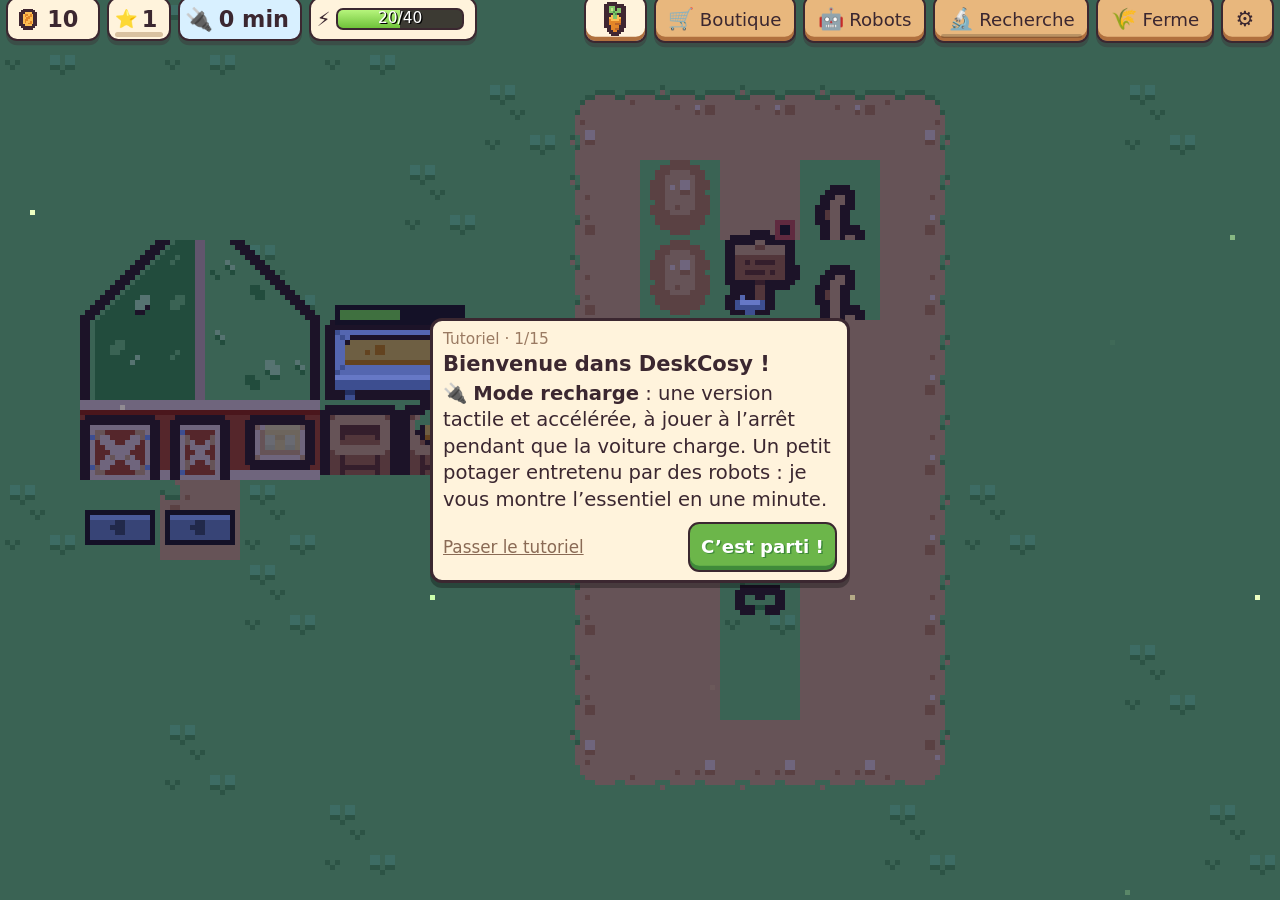
==== recharge/index.html @ ee3f488e "Mode recharge : version tactile et accélérée pour jouer pendant une recharge - Activation via /recha" ====
<!doctype html>
<html lang="fr"><head><meta charset="utf-8">
<meta name="viewport" content="width=device-width, initial-scale=1">
<title>DeskCosy — mode recharge</title>
<meta http-equiv="refresh" content="0; url=../?recharge=1">
<script>location.replace('../?recharge=1');</script>
</head><body style="background:#4d8f3f;color:#fff;font-family:sans-serif">
<a href="../?recharge=1" style="color:#fff">DeskCosy — mode recharge</a>
</body></html>
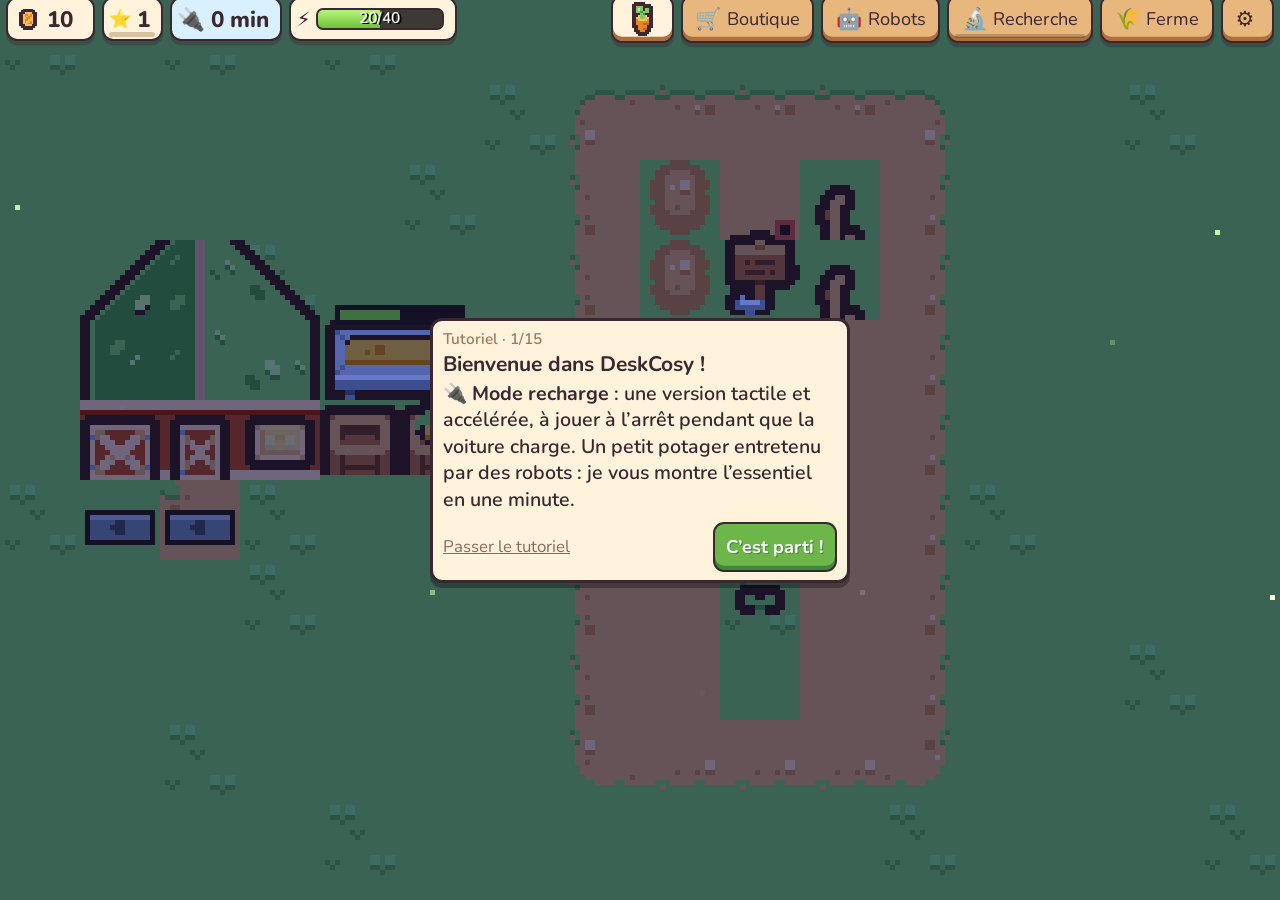
==== commit 1626a772: "Icône DeskCosy : fenêtre, barre des tâches, raccourci du Bureau et favicon Co-Authored-By: Claude Op" ====
--- a/recharge/index.html
+++ b/recharge/index.html
@@ -2,6 +2,7 @@
 <html lang="fr"><head><meta charset="utf-8">
 <meta name="viewport" content="width=device-width, initial-scale=1">
 <title>DeskCosy — mode recharge</title>
+<link rel="icon" type="image/png" href="../assets/img/deskcosy.png">
 <meta http-equiv="refresh" content="0; url=../?recharge=1">
 <script>location.replace('../?recharge=1');</script>
 </head><body style="background:#4d8f3f;color:#fff;font-family:sans-serif">
